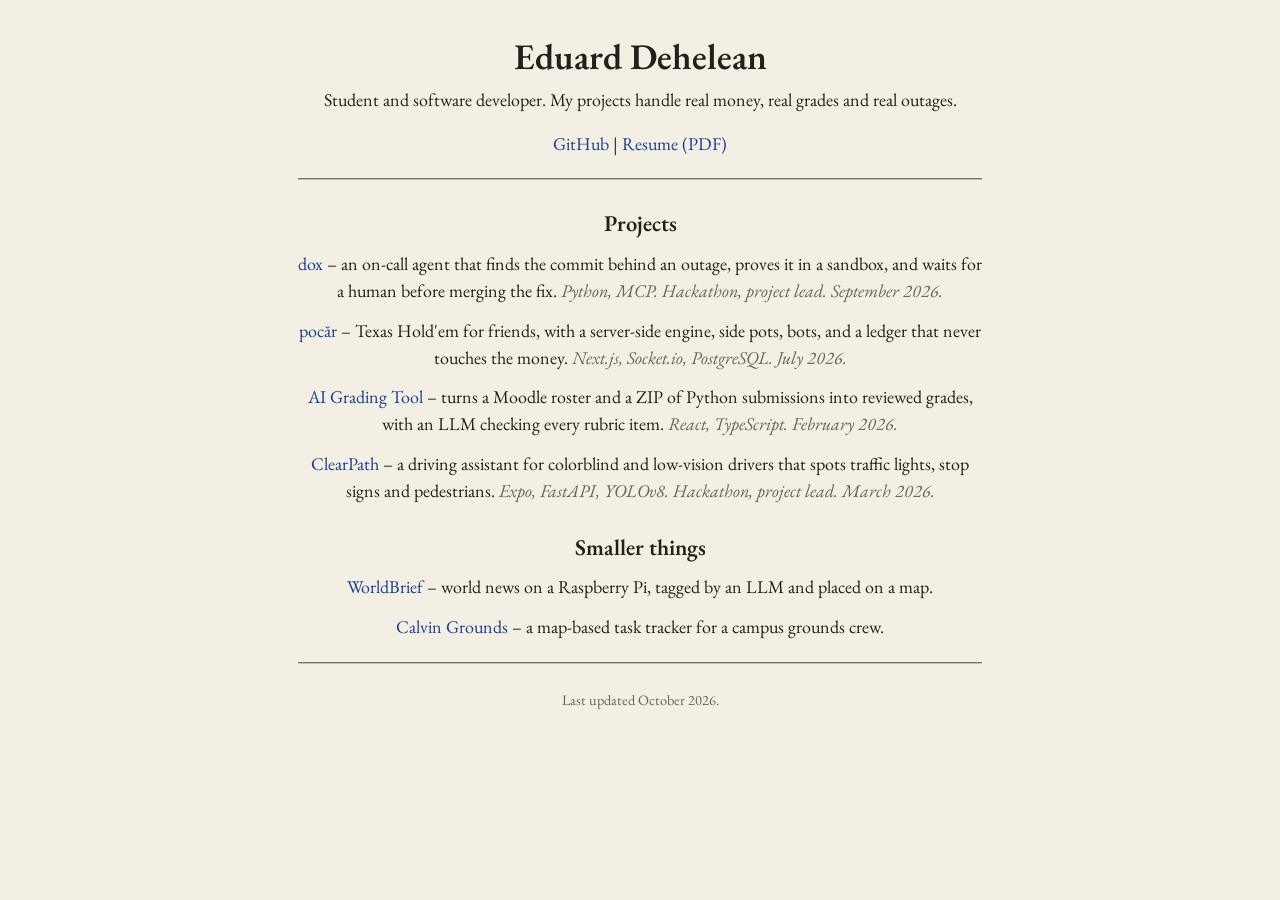
==== index.html @ 3fed6795 "Build the site: early-web homepage and project pages Hand-written HTML with one stylesheet, in EB Ga" ====
<!doctype html>
<html lang="en">
<head>
<meta charset="utf-8">
<meta name="viewport" content="width=device-width,initial-scale=1">
<title>Eduard Dehelean</title>
<meta name="description" content="Eduard Dehelean, student and software developer. Projects that handle real money, real grades and real outages.">
<meta property="og:title" content="Eduard Dehelean">
<meta property="og:description" content="Student and software developer. Projects that handle real money, real grades and real outages.">
<meta name="theme-color" content="#f4efe4">
<link rel="icon" href="favicon.svg" type="image/svg+xml">
<link rel="preload" href="fonts/eb-garamond-400-normal.woff2" as="font" type="font/woff2" crossorigin>
<link rel="stylesheet" href="css/style.css">
<script type="speculationrules">{"prerender":[{"where":{"selector_matches":"a[href^='./']"},"eagerness":"moderate"}]}</script>
</head>
<body>
<main>
<h1>Eduard Dehelean</h1>
<p>Student and software developer. My projects handle real money, real grades and real outages.</p>
<p><a href="https://github.com/end13s">GitHub</a> | <a href="assets/Eduard_s_Resume.pdf">Resume (PDF)</a></p>
<hr>
<h2>Projects</h2>
<ul>
<li><a href="./dox/">dox</a> &ndash; an on-call agent that finds the commit behind an outage, proves it in a sandbox, and waits for a human before merging the fix. <i>Python, MCP. Hackathon, project lead. September 2026.</i></li>
<li><a href="./pocar/">pocăr</a> &ndash; Texas Hold'em for friends, with a server-side engine, side pots, bots, and a ledger that never touches the money. <i>Next.js, Socket.io, PostgreSQL. July 2026.</i></li>
<li><a href="./ai-grading-tool/">AI Grading Tool</a> &ndash; turns a Moodle roster and a ZIP of Python submissions into reviewed grades, with an LLM checking every rubric item. <i>React, TypeScript. February 2026.</i></li>
<li><a href="./clearpath/">ClearPath</a> &ndash; a driving assistant for colorblind and low-vision drivers that spots traffic lights, stop signs and pedestrians. <i>Expo, FastAPI, YOLOv8. Hackathon, project lead. March 2026.</i></li>
</ul>
<h2>Smaller things</h2>
<ul>
<li><a href="https://github.com/end13s/worldbrief">WorldBrief</a> &ndash; world news on a Raspberry Pi, tagged by an LLM and placed on a map.</li>
<li><a href="https://github.com/end13s/calvin-grounds">Calvin Grounds</a> &ndash; a map-based task tracker for a campus grounds crew.</li>
</ul>
<hr>
<p><small>Last updated October 2026.</small></p>
</main>
</body>
</html>
---- css/style.css ----
/* EB Garamond, self-hosted and cut down to the letters this site uses.
   The -ro files hold only Romanian letters and load on pages that need them. */
@font-face{font-family:"EB Garamond";font-style:normal;font-weight:400;font-display:swap;src:url(../fonts/eb-garamond-400-normal.woff2) format("woff2");unicode-range:U+0020-007E,U+00A0-00FF,U+2013-2014,U+2018-201A,U+201C-201E,U+2022,U+2026,U+2032-2033,U+20AC,U+2122,U+2190-2193}
@font-face{font-family:"EB Garamond";font-style:normal;font-weight:400;font-display:swap;src:url(../fonts/eb-garamond-400-normal-ro.woff2) format("woff2");unicode-range:U+0102-0103,U+0218-021B,U+015E-015F,U+0162-0163}
@font-face{font-family:"EB Garamond";font-style:italic;font-weight:400;font-display:swap;src:url(../fonts/eb-garamond-400-italic.woff2) format("woff2");unicode-range:U+0020-007E,U+00A0-00FF,U+2013-2014,U+2018-201A,U+201C-201E,U+2022,U+2026,U+2032-2033,U+20AC,U+2122,U+2190-2193}
@font-face{font-family:"EB Garamond";font-style:italic;font-weight:400;font-display:swap;src:url(../fonts/eb-garamond-400-italic-ro.woff2) format("woff2");unicode-range:U+0102-0103,U+0218-021B,U+015E-015F,U+0162-0163}
@font-face{font-family:"EB Garamond";font-style:normal;font-weight:600;font-display:swap;src:url(../fonts/eb-garamond-600-normal.woff2) format("woff2");unicode-range:U+0020-007E,U+00A0-00FF,U+2013-2014,U+2018-201A,U+201C-201E,U+2022,U+2026,U+2032-2033,U+20AC,U+2122,U+2190-2193}
@font-face{font-family:"EB Garamond";font-style:normal;font-weight:600;font-display:swap;src:url(../fonts/eb-garamond-600-normal-ro.woff2) format("woff2");unicode-range:U+0102-0103,U+0218-021B,U+015E-015F,U+0162-0163}

/* Moving between pages fades instead of flashing white (Chrome, Edge, Safari 18.2+) */
@view-transition{navigation:auto}

:root{
  --paper:#f4efe4;
  --ink:#23201b;
  --faded:#6b6358;
  --link:#1a3f8a;
  --visited:#5b2a7a;
  --rule:#c9bfae;
  color-scheme:light;
}

html{background:var(--paper);color:var(--ink)}
body{
  margin:0;
  font:18px/1.5 "EB Garamond",Garamond,Georgia,serif;
  text-align:center;
  padding-block:2em 3em;
  padding-left:max(16px,env(safe-area-inset-left,0px));
  padding-right:max(16px,env(safe-area-inset-right,0px));
}
main{max-width:38em;margin:0 auto}

h1{font-size:2em;font-weight:600;line-height:1.15;margin:0 0 .25em;text-wrap:balance}
h2{font-size:1.25em;font-weight:600;margin:1.2em 0 .4em}
p{margin:0 0 .9em}
ul{list-style:none;margin:0;padding:0}
li{margin-bottom:.7em}
i,.meta{color:var(--faded)}
small{font-size:.8em;color:var(--faded)}
hr{border:0;border-top:2px groove var(--rule);margin:1.2em 0}

a{color:var(--link);text-decoration:none}
a:visited{color:var(--visited)}
a:hover{text-decoration:underline}
a:focus-visible{text-decoration:underline;outline:1px dotted currentColor;outline-offset:2px}

/* Project pages: the header stays centered, longer paragraphs read left to right */
article{text-align:left}
article h2{text-align:center}
.back{display:inline-block;margin-bottom:1.2em}
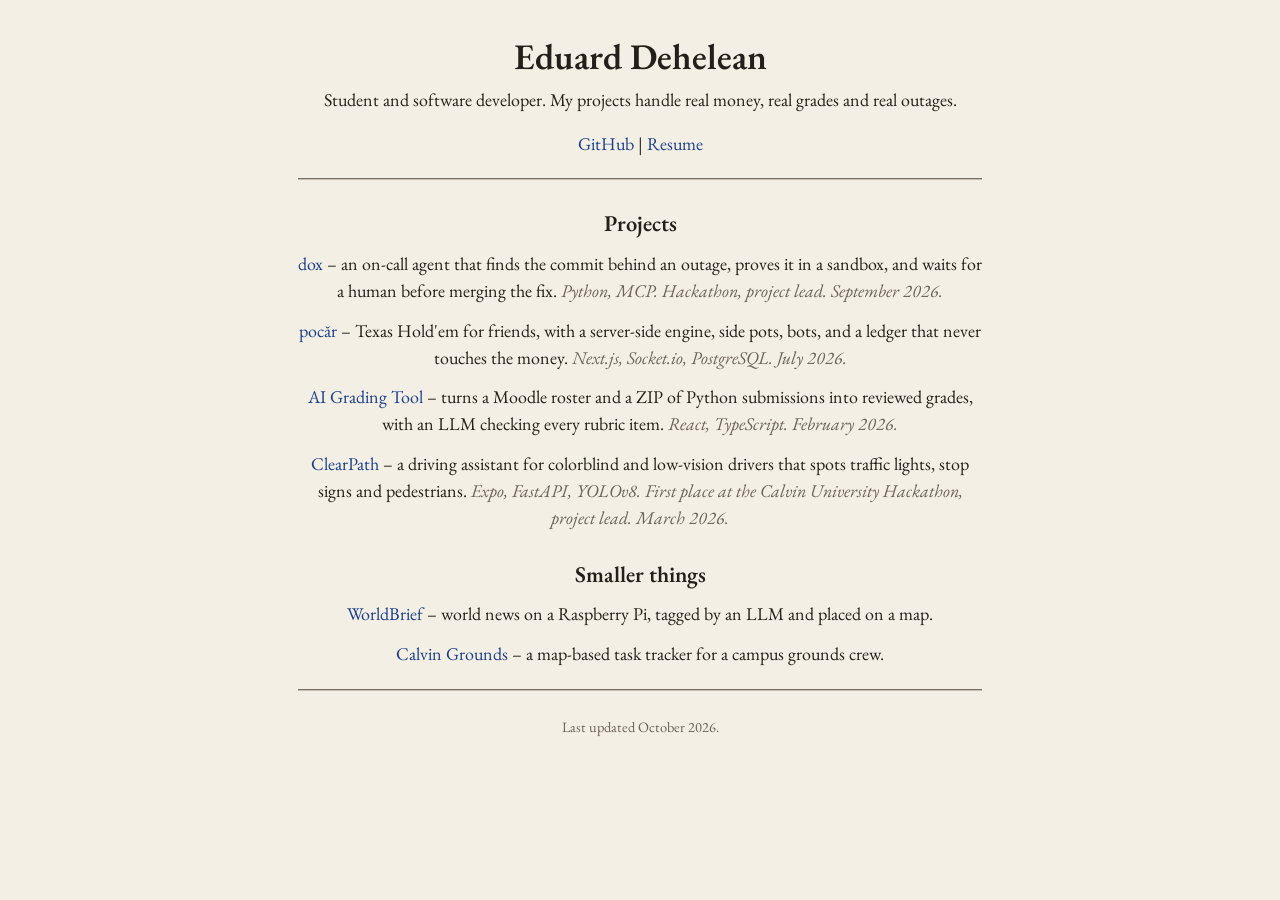
==== commit 7c458e2b: "Show the resume on its own page and note ClearPath's first place The Resume link now opens a page wi" ====
--- a/index.html
+++ b/index.html
@@ -17,14 +17,14 @@
 <main>
 <h1>Eduard Dehelean</h1>
 <p>Student and software developer. My projects handle real money, real grades and real outages.</p>
-<p><a href="https://github.com/end13s">GitHub</a> | <a href="assets/Eduard_s_Resume.pdf">Resume (PDF)</a></p>
+<p><a href="https://github.com/end13s">GitHub</a> | <a href="./resume/">Resume</a></p>
 <hr>
 <h2>Projects</h2>
 <ul>
 <li><a href="./dox/">dox</a> &ndash; an on-call agent that finds the commit behind an outage, proves it in a sandbox, and waits for a human before merging the fix. <i>Python, MCP. Hackathon, project lead. September 2026.</i></li>
 <li><a href="./pocar/">pocăr</a> &ndash; Texas Hold'em for friends, with a server-side engine, side pots, bots, and a ledger that never touches the money. <i>Next.js, Socket.io, PostgreSQL. July 2026.</i></li>
 <li><a href="./ai-grading-tool/">AI Grading Tool</a> &ndash; turns a Moodle roster and a ZIP of Python submissions into reviewed grades, with an LLM checking every rubric item. <i>React, TypeScript. February 2026.</i></li>
-<li><a href="./clearpath/">ClearPath</a> &ndash; a driving assistant for colorblind and low-vision drivers that spots traffic lights, stop signs and pedestrians. <i>Expo, FastAPI, YOLOv8. Hackathon, project lead. March 2026.</i></li>
+<li><a href="./clearpath/">ClearPath</a> &ndash; a driving assistant for colorblind and low-vision drivers that spots traffic lights, stop signs and pedestrians. <i>Expo, FastAPI, YOLOv8. First place at the Calvin University Hackathon, project lead. March 2026.</i></li>
 </ul>
 <h2>Smaller things</h2>
 <ul>
--- a/css/style.css
+++ b/css/style.css
@@ -49,3 +49,10 @@
 article{text-align:left}
 article h2{text-align:center}
 .back{display:inline-block;margin-bottom:1.2em}
+
+/* Resume page: the PDF shown at letter-page proportions; phones get the links instead */
+main.wide{max-width:52em}
+.pdf{display:block;width:100%;aspect-ratio:8.5/11.4;border:1px solid var(--rule);background:#fff;margin-bottom:1.2em}
+.nopdf{padding:2em 1em;color:var(--faded)}
+.phone{display:none;color:var(--faded)}
+@media (max-width:640px){.pdf{display:none}.phone{display:block}}
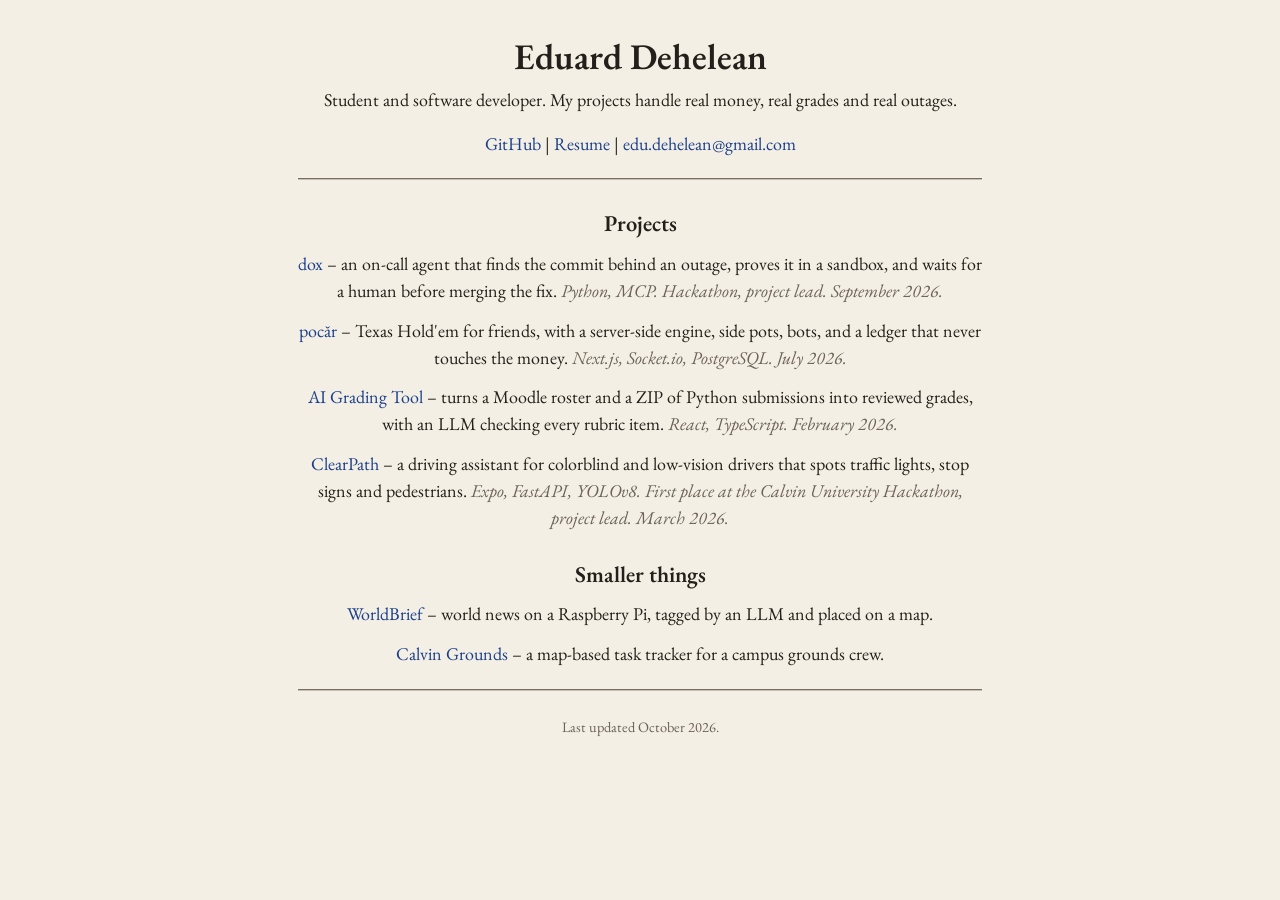
==== commit 046154e4: "Add contact email and the eduarddehelean.com domain" ====
--- a/index.html
+++ b/index.html
@@ -17,7 +17,7 @@
 <main>
 <h1>Eduard Dehelean</h1>
 <p>Student and software developer. My projects handle real money, real grades and real outages.</p>
-<p><a href="https://github.com/end13s">GitHub</a> | <a href="./resume/">Resume</a></p>
+<p><a href="https://github.com/end13s">GitHub</a> | <a href="./resume/">Resume</a> | <a href="mailto:edu.dehelean@gmail.com">edu.dehelean@gmail.com</a></p>
 <hr>
 <h2>Projects</h2>
 <ul>
